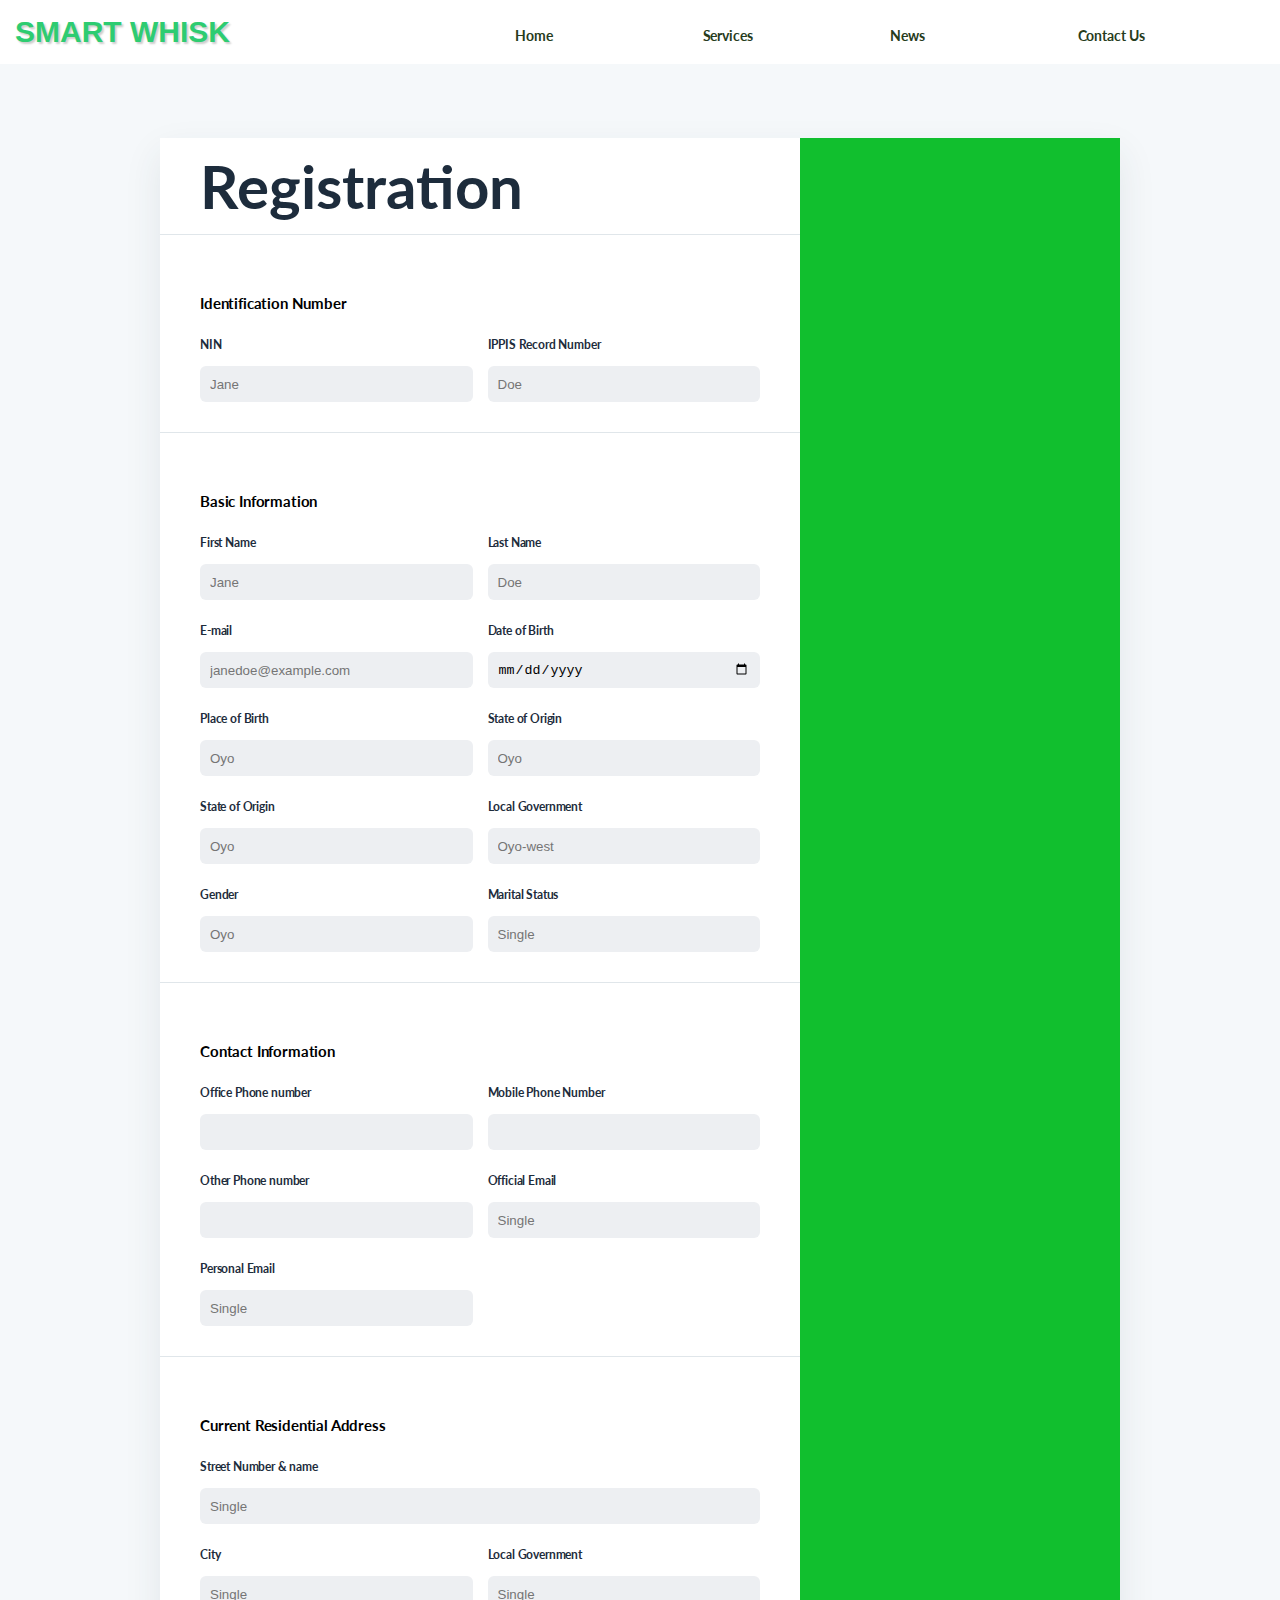
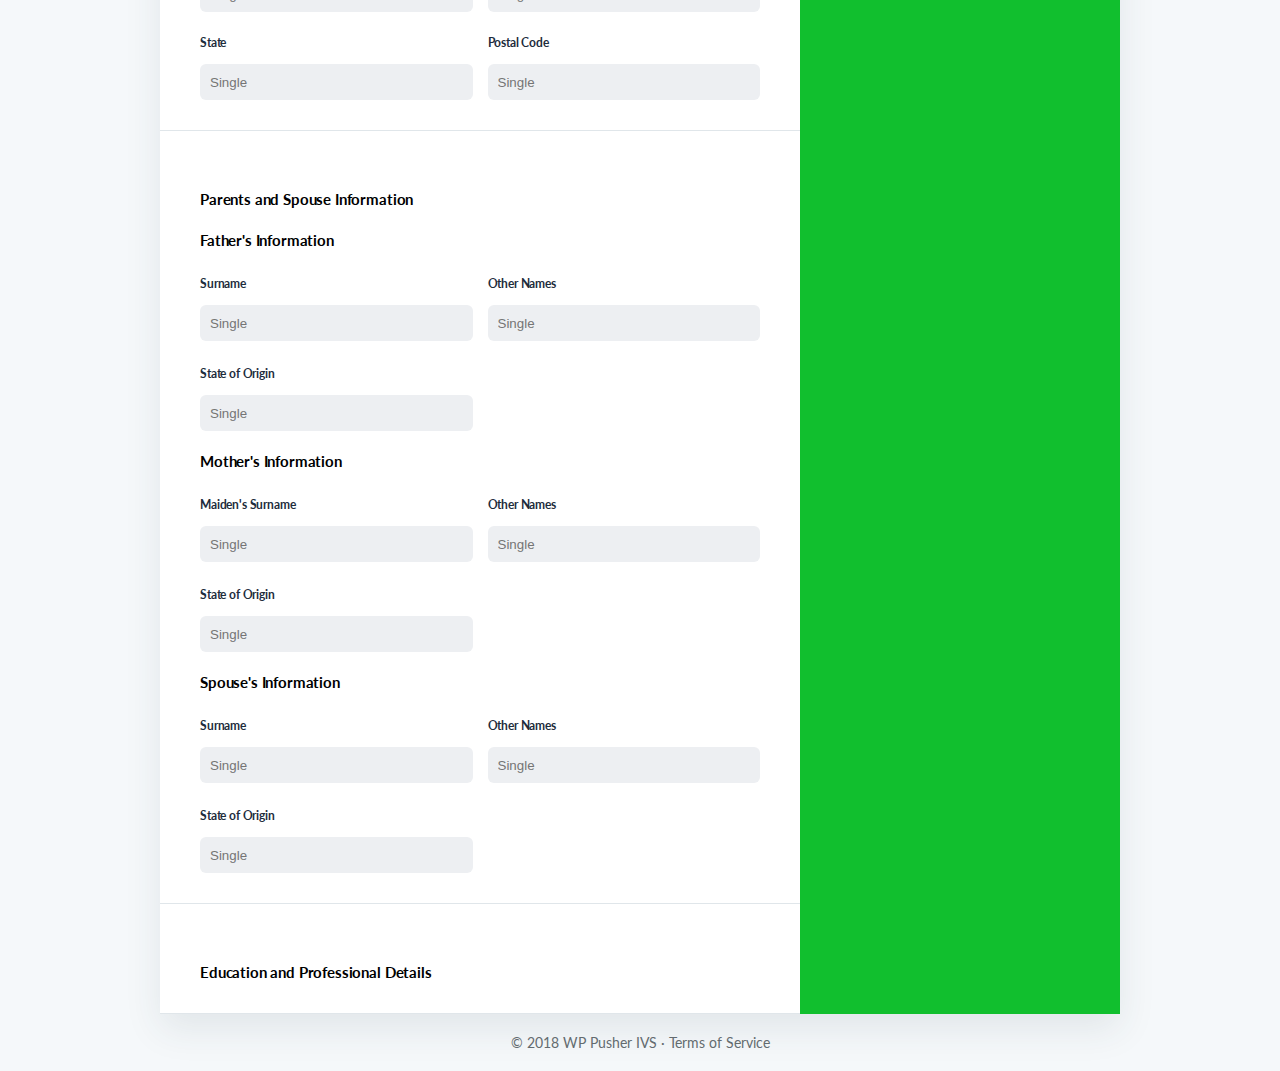
==== civil.html @ 65681c82 "initial commit" ====
<!DOCTYPE html>
<html lang="en">
<head>
    <meta charset="UTF-8">
    <meta name="viewport" content="width=device-width, initial-scale=1.0">
    <link rel="stylesheet" href="style.css">
    <link rel="stylesheet" href="form.css"><title>Document</title>
</head>
<body>
    <header>
        <nav>
          <section class="logo">
            <div>Smart Whisk</div>
          </section>
          <section class="nav">
            <ul>
              <li><a href="./index.html">Home</a></li>
              <li><a href="#">Services</a></li>
              <li><a href="#">News</a></li>
              <li><a href="#">Contact Us</a></li>
            </ul>
          </section>
        </nav>
        <section class="banner">
          <img src="" alt="" />
        </section>
    </header>
    
    <section class="main">
        <main>
            <div class="title">
                <h1>Registration</h1>
            </div>
            <div class="id-number info">
                <div class="inf">
                    <h3>Identification Number</h3>
                </div>
                <p class="nin col1">
                    <label for="">NIN</label><br />
                    <input type="text" name="" id="" placeholder="Jane" />
                </p>
                <p class="ipp col2">
                    <label for="">IPPIS Record Number</label><br />
                    <input type="text" name="" id="" placeholder="Doe" />
                </p>
            </div>
            <div class="basic info">
                <div class="inf">
                    <!-- <span><img src="./image/1.svg" alt="" /></span> -->
                    <h3>Basic Information</h3>
                </div>
                <p class="firstname col1">
                    <label for="">First Name</label><br />
                    <input type="text" name="" id="" placeholder="Jane" />
                </p>
                <p class="lastname col2">
                    <label for="">Last Name</label><br />
                    <input type="text" name="" id="" placeholder="Doe" />
                </p>
                <p class="email col1">
                    <label for="">E-mail</label><br />
                    <input type="email" name="" id="" placeholder="janedoe@example.com" />
                </p>
                <p class="date col2">
                    <label for="">Date of Birth</label>
                    <input type="date" name="" id="">
                </p>
                <p class="pob col1">
                    <label for="">Place of Birth</label>
                    <input type="text" name="" id="" placeholder="Oyo">
                </p>
                <p class="col2">
                    <label for="">State of Origin</label>
                    <input type="text" name="" id="" placeholder="Oyo">
                </p>
                <p class="col1">
                    <label for="">State of Origin</label>
                    <input type="text" name="" id="" placeholder="Oyo">
                </p>
                <p class="col2">
                    <label for="">Local Government</label>
                    <input type="text" name="" id="" placeholder="Oyo-west">
                </p>
                <p class="col1">
                    <label for="">Gender</label>
                    <input type="text" name="" id="" placeholder="Oyo">
                </p>
                <p class="col2">
                    <label for="">Marital Status</label>
                    <input type="text" name="" id="" placeholder="Single">
                </p>
            </div>
            <div class="contact info">
                <div class="inf">                    
                    <h3>Contact Information</h3>                    
                </div>
                <p class="col1">
                    <label for="">Office Phone number</label>
                    <input type="tel" name="" id="">
                </p>
                <p class="col2">
                    <label for="">Mobile Phone Number</label>
                    <input type="tel" name="" id="">
                </p>
                <p class="col1">
                    <label for="">Other Phone number</label>
                    <input type="tel" name="" id="">
                </p>
                <p class="col2">
                    <label for="">Official Email</label>
                    <input type="email" name="" id="" placeholder="Single">
                </p>
                <p class="col1">
                    <label for="">Personal Email</label>
                    <input type="email" name="" id="" placeholder="Single">
                </p>            
            </div>
            <div class="res info">
                <div class="inf">                    
                    <h3>Current Residential Address</h3>
                    
                </div>
                <p class="cols3">
                    <label for="">Street Number & name</label>
                    <input type="text" name="" id="" placeholder="Single">
                </p>  
                <p class="col1">
                    <label for="">City</label>
                    <input type="text" name="" id="" placeholder="Single">
                </p>
                <p class="col2">
                    <label for="">Local Government</label>
                    <input type="text" name="" id="" placeholder="Single">
                </p>  
                <p class="col1">
                    <label for="">State</label>
                    <input type="text" name="" id="" placeholder="Single">
                </p>
                <p class="col2">
                    <label for="">Postal Code</label>
                    <input type="text" name="" id="" placeholder="Single">
                </p>

            </div>
            <div class="rel-info info">
                <div class="inf">
                    <h3>Parents and Spouse Information</h3>
                </div>
                <div class="family">
                    <h4>Father's Information</h4>
                    <p class="col1">
                        <label for="">Surname</label>
                        <input type="text" name="" id="" placeholder="Single">
                    </p>
                    <p class="col2">
                        <label for="">Other Names</label>
                        <input type="text" name="" id="" placeholder="Single">
                    </p>
                    <p class="col1">
                        <label for="">State of Origin</label>
                        <input type="text" name="" id="" placeholder="Single">
                    </p>

                </div>
                <div class="family">
                    <h4>Mother's Information</h4>
                    <p class="col1">
                        <label for="">Maiden's Surname</label>
                        <input type="text" name="" id="" placeholder="Single">
                    </p>
                    <p class="col2">
                        <label for="">Other Names</label>
                        <input type="text" name="" id="" placeholder="Single">
                    </p>
                    <p class="col1">
                        <label for="">State of Origin</label>
                        <input type="text" name="" id="" placeholder="Single">
                    </p>

                </div>
                <div class="family">
                    <h4>Spouse's Information</h4>
                    <p class="col1">
                        <label for="">Surname</label>
                        <input type="text" name="" id="" placeholder="Single">
                    </p>
                    <p class="col2">
                        <label for="">Other Names</label>
                        <input type="text" name="" id="" placeholder="Single">
                    </p>
                    <p class="col1">
                        <label for="">State of Origin</label>
                        <input type="text" name="" id="" placeholder="Single">
                    </p>

                </div>
                
            </div>
            <div class="qualification info">
                <div class="inf">
                    <h3>Education and Professional Details</h3>
                </div>
            </div>
        </main>
        <aside>
            
        </aside>
    </section>
    <footer class="footer">
        <p>&copy 2018 WP Pusher IVS · <span class="blue">Terms of Service</span></p>
    </footer>
</body>

</html>
---- style.css ----
*{
    margin: 0;
    padding: 0;
    box-sizing: border-box;
}

li{
  list-style: none;

}

a{
  text-decoration: none;
  color: rgb(39, 60, 29);
    font-family: 'Lato', sans-serif;
    font-size: 14px;
    font-weight: 700;
    line-height: 17px;
    letter-spacing: -0.01px;
    text-align: center;
}

.container{
    display: grid;
    grid-template-columns: 1fr 1fr;
}

header, main, footer{
  grid-column: span 3;
}


/* styling the header section */
header{
  display: grid;
  grid-template-rows: 1fr 1fr;
}

header > nav, header > section{
  grid-row: span 1;
}

nav{
  display: grid;
  grid-template-columns: 2fr 3fr;
  padding: 15px;
  background: rgba(255, 255, 255, 1);
}

.logo{
  grid-column: 1/ span 1;
}

.nav{
  grid-column: 2/ span 3;
}

.nav > ul {
  display: grid;
  grid-template-columns: 1fr 1fr 1fr 1fr;
  padding-top: 12px;
}

.logo > div {
    font-family: 'Poppins', sans-serif; /* Use a modern and stylish font like Poppins */
    color: #2ecc71; /* Green color */
    font-size: 30px;
    font-weight: bold;
    text-transform: uppercase;
    text-shadow: 2px 2px 2px rgba(0, 0, 0, 0.2); /* Add a subtle text shadow */
}
  
  .logo > div:hover {
    transform: scale(1.1); /* Scale the text on hover for a subtle effect */
    transition: transform 0.3s ease; /* Add a smooth transition on hover */
}


/* style the main section */

main{
  display: grid;
  grid-template-columns: 1fr 1fr;
}

.content{
  grid-column: span 2;
  display: grid;
  grid-template-columns: 1fr 1fr 1fr;
  gap: 15px;
  padding: 0 30px;
  border: 2px solid #2ecc71;
  background-color: #f5f3f3;
}


/* card design */
.card {
  width: 150x;
  background-color: #f9f9f9;
  border-radius: 10px;
  box-shadow: 0 4px 6px rgba(0, 0, 0, 0.1);
  padding: 20px;
  margin: 20px;
  height: 180px;
  text-align: center;
}

/* .card h2 {
  color: #333;
  font-size: 24px;
  margin-bottom: 10px;
} */

.card p {
  color: #666;
  font-size: 16px;
}

.card a {
  display: inline-block;
  padding: 8px 16px;
  margin-top: 10px;
  background-color: #34db58;
  color: #fff;
  text-decoration: none;
  border-radius: 5px;
}

.card a:hover {
  background-color: #19bf3f;
}
---- form.css ----
@import url("https://fonts.googleapis.com/css2?family=Lato:ital,wght@0,400;0,700;0,900;1,400&family=Roboto&display=swap");
* {
  margin: 0;
  padding: 0;
  box-sizing: border-box;
  text-decoration: none;
}

body {
  background: rgba(245, 248, 250, 1);
  display: grid;
  grid-template-columns: 1fr 6fr 1fr;
  grid-template-rows: auto;
}


.main {
  grid-column: 2 / span 1;
  grid-row: 2 / span 1;
  /* border: 1px solid black; */
  margin-top: 10px;
  display: grid;
  grid-template-columns: 2fr 1fr;
  background: rgba(255, 255, 255, 1);
  box-shadow: 0px 5px 15px 0px rgba(0, 0, 0, 0.0491);
  box-shadow: 0px 15px 35px 0px rgba(43, 64, 78, 0.0955);
}

.footer {
  grid-column: 2 / span 1;
  grid-row: 3 / span 1;
  /* border: 1px solid black; */
  padding: 20px 0 20px 0;
  font-family: "Lato", sans-serif;
  font-size: 14px;
  font-weight: 400;
  line-height: 17px;
  letter-spacing: 0px;
  text-align: center;
  color: rgba(99, 107, 111, 1)
}


a {
    color: rgb(39, 60, 29);
    font-family: 'Lato', sans-serif;
    font-size: 14px;
    font-weight: 700;
    line-height: 17px;
    letter-spacing: -0.01px;
    text-align: center;
}


.main > main {
  grid-column: 1 / span 1;
  display: grid;
  grid-template-columns: 1fr;
  grid-template-rows: auto auto auto auto;
  row-gap: 20px;
}

.main > aside {
  grid-column: 2 / span 1;
  background: rgb(17, 191, 46);
  /* color: white;
  display: grid;
  grid-template-columns: 1fr;
  padding: 30px 80px 100px 80px;
  grid-template-rows: auto auto 100px auto; */
}

.main > main > div {
  grid-column: 1 / span 1;
  border-bottom: 1px solid rgba(224, 230, 234, 1);
  padding: 30px 2.5rem 30px 2.5rem;
}

.title {
  font-family: "Lato", sans-serif;
  font-size: 30px;
  font-weight: 400;
  line-height: 36px;
  letter-spacing: 0px;
  text-align: left;
  color: rgba(29, 44, 60, 1);

}

.info{
  display: grid;
  padding: 0;
  grid-template-columns: 1fr 1fr 1fr 1fr;
  column-gap: 15px;
}


.inf, .family{
  grid-column: 1 / span 4;
}

.family > h4{
  grid-column: 1/ span 4;
  margin-top: 12px;
}


.inf > h3 {
  padding-top: 7px;
  font-family: "lato", sans-serif;
  font-size: 15px;
  font-weight: 700;
  line-height: 22px;
  letter-spacing: -0.16px;
  /* text-align: center; */
  /* border: 2px solid green; */
}

.family{
  padding-top: 7px;
  font-family: "lato", sans-serif;
  font-size: 15px;
  font-weight: 700;
  line-height: 22px;
  letter-spacing: -0.16px;
  display: grid;
  grid-template-columns: 1fr 1fr 1fr 1fr;
  column-gap: 15px;
}
.col1 {
  grid-column: 1 / span 2;
  margin-top: 20px;
}


.col2 {
  grid-column: 3 / span 2;
  margin-top: 20px;
}

.cols3{
  grid-column: span 4;
  margin-top: 20px;
}






input {
  width: 100%;
  height: 36px;
  background: rgba(237, 239, 242, 1);
  border: 0;
  margin-top: 10px;
  border-radius: 6px;
  padding: 10px;
} 

label{
    font-family: 'Lato', sans-serif;
    font-size: 12px;
    font-weight: 700;
    line-height: 22px;
    letter-spacing: -0.16px;
    text-align: left;
    color: rgba(29, 44, 60, 1);

}



footer > p {
  text-align: center;
}
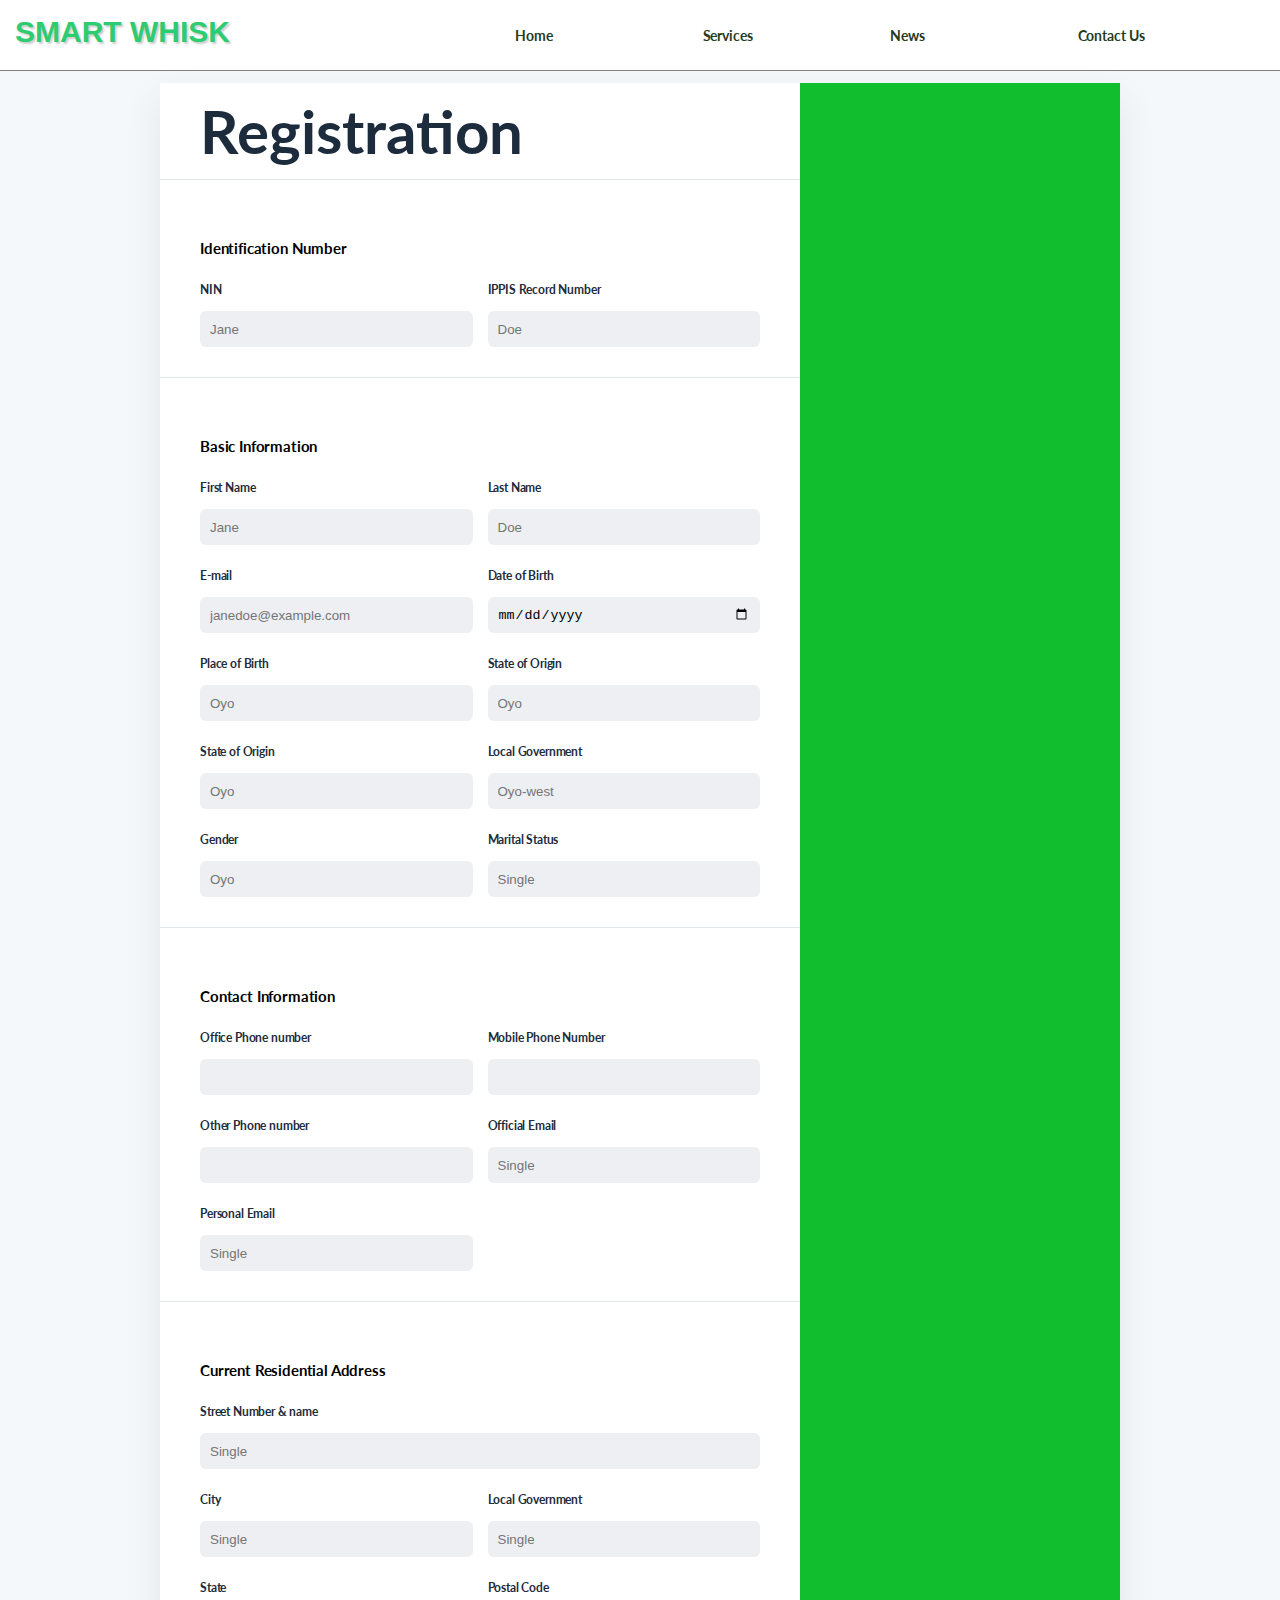
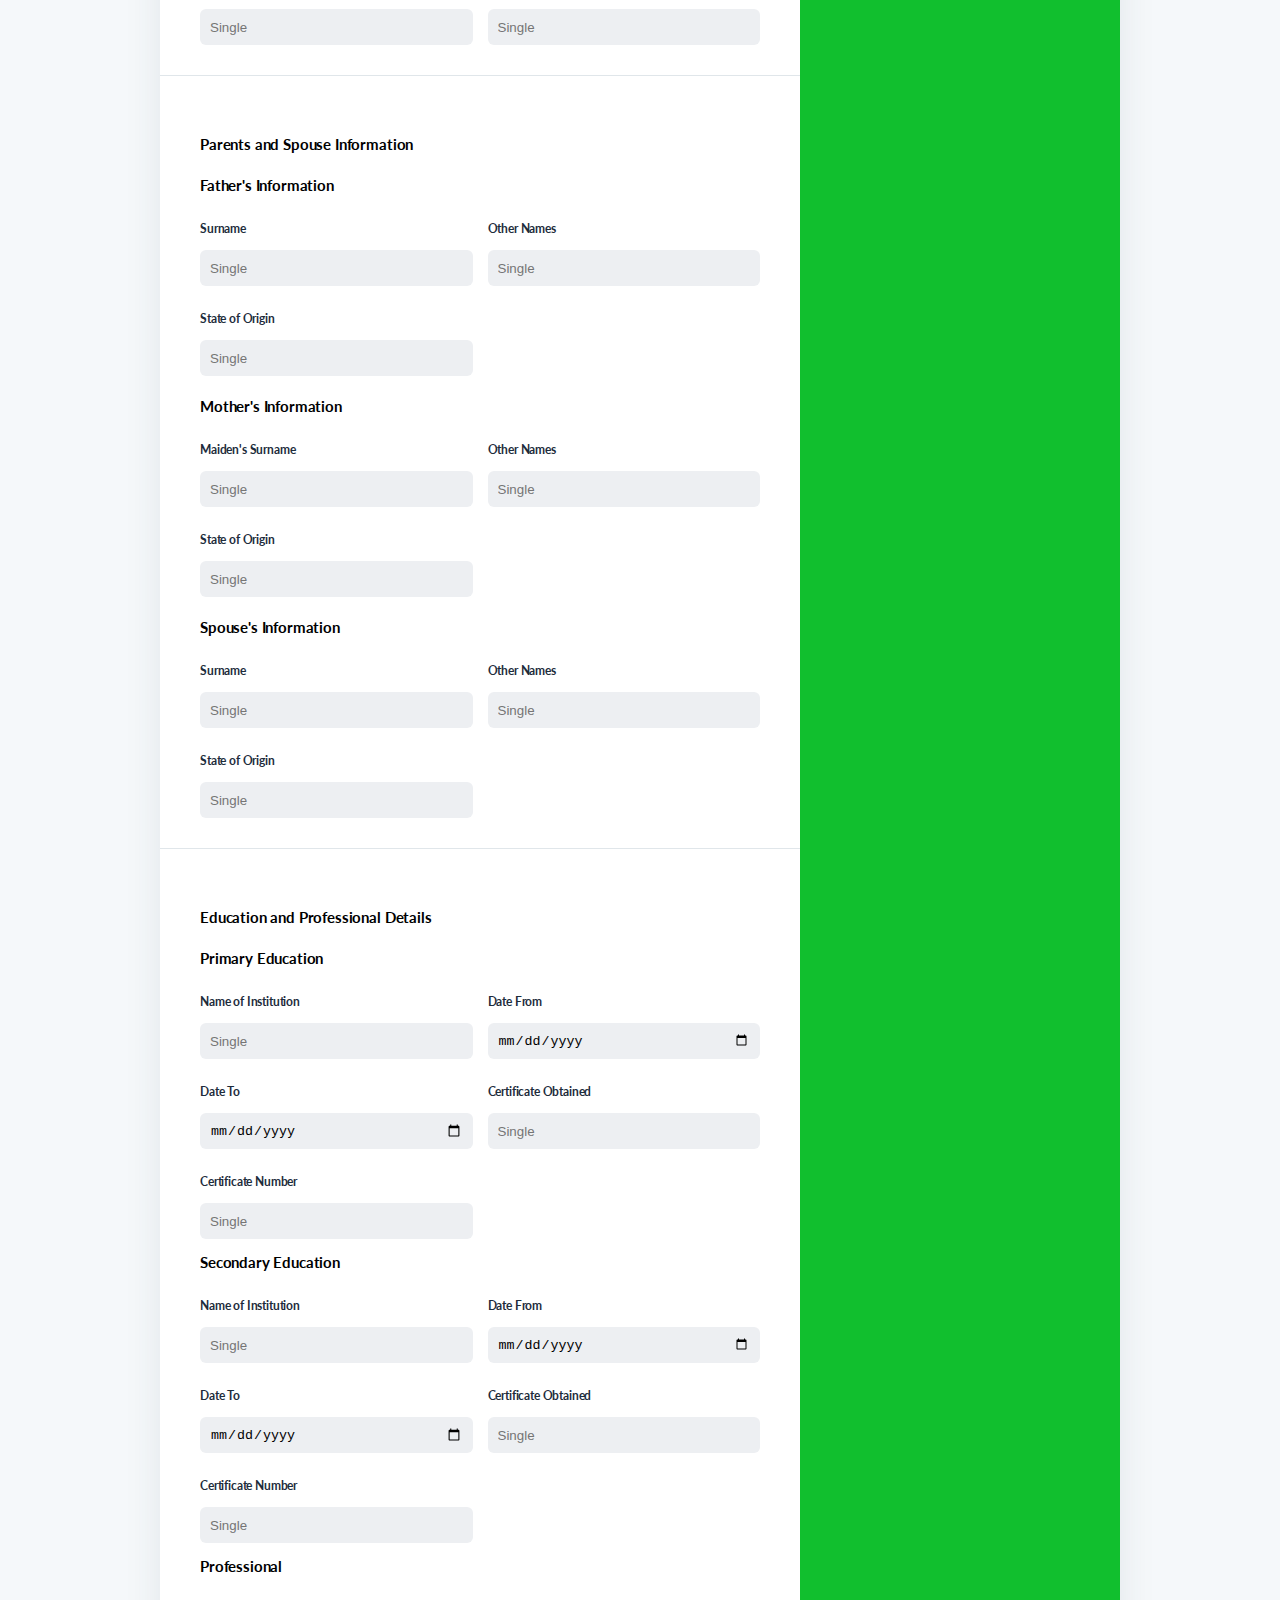
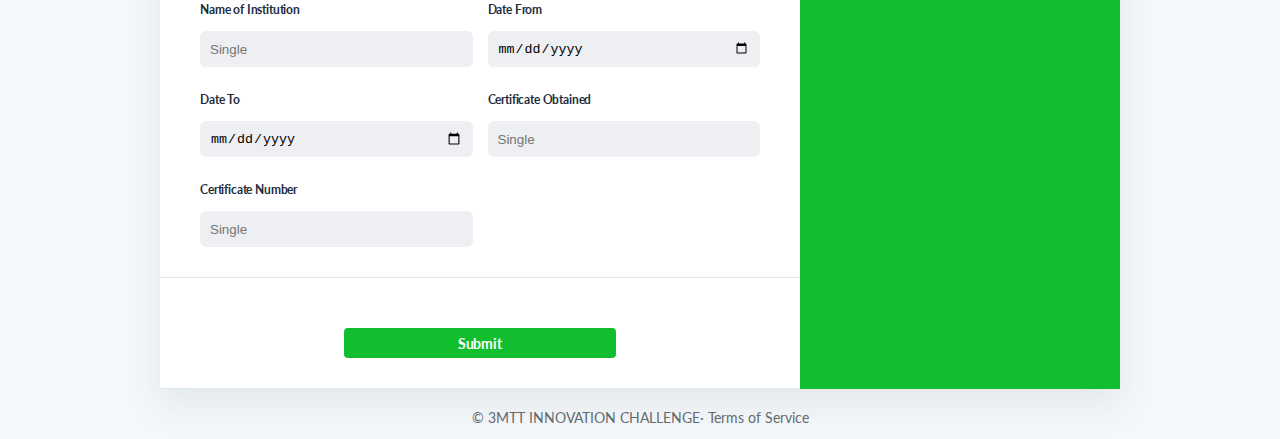
==== commit e66e1664: "added dashboard" ====
--- a/civil.html
+++ b/civil.html
@@ -21,13 +21,13 @@
             </ul>
           </section>
         </nav>
-        <section class="banner">
+        <!-- <section class="banner">
           <img src="" alt="" />
-        </section>
+        </section> -->
     </header>
     
     <section class="main">
-        <main>
+        <form action="#" method="post">
             <div class="title">
                 <h1>Registration</h1>
             </div>
@@ -200,14 +200,87 @@
                 <div class="inf">
                     <h3>Education and Professional Details</h3>
                 </div>
-            </div>
-        </main>
+                <div class="family">
+                    <h4>Primary Education</h4>
+                    <p class="col1">
+                        <label for="">Name of Institution</label>
+                        <input type="text" name="" id="" placeholder="Single">
+                    </p>
+                    <p class="col2">
+                        <label for="">Date From</label>
+                        <input type="date" name="" id="" placeholder="Single">
+                    </p>
+                    <p class="col1">
+                        <label for="">Date To</label>
+                        <input type="date" name="" id="" placeholder="Single">
+                    </p>
+                    <p class="col2">
+                        <label for="">Certificate Obtained</label>
+                        <input type="text" name="" id="" placeholder="Single">
+                    </p>
+                    <p class="col1">
+                        <label for="">Certificate Number</label>
+                        <input type="text" name="" id="" placeholder="Single">
+                    </p>
+                    <h4>Secondary Education</h4>
+                    <p class="col1">
+                        <label for="">Name of Institution</label>
+                        <input type="text" name="" id="" placeholder="Single">
+                    </p>
+                    <p class="col2">
+                        <label for="">Date From</label>
+                        <input type="date" name="" id="" placeholder="Single">
+                    </p>
+                    <p class="col1">
+                        <label for="">Date To</label>
+                        <input type="date" name="" id="" placeholder="Single">
+                    </p>
+                    <p class="col2">
+                        <label for="">Certificate Obtained</label>
+                        <input type="text" name="" id="" placeholder="Single">
+                    </p>
+                    <p class="col1">
+                        <label for="">Certificate Number</label>
+                        <input type="text" name="" id="" placeholder="Single">
+                    </p>
+                    <h4>Professional</h4>
+                    <p class="col1">
+                        <label for="">Name of Institution</label>
+                        <input type="text" name="" id="" placeholder="Single">
+                    </p>
+                    <p class="col2">
+                        <label for="">Date From</label>
+                        <input type="date" name="" id="" placeholder="Single">
+                    </p>
+                    <p class="col1">
+                        <label for="">Date To</label>
+                        <input type="date" name="" id="" placeholder="Single">
+                    </p>
+                    <p class="col2">
+                        <label for="">Certificate Obtained</label>
+                        <input type="text" name="" id="" placeholder="Single">
+                    </p>
+                    <p class="col1">
+                        <label for="">Certificate Number</label>
+                        <input type="text" name="" id="" placeholder="Single">
+                    </p>
+
+                </div>
+            </div>
+            <div class="info">
+                <button type="submit" class="btn">
+                    <a href="./dashboard.html">
+                        Submit
+                    </a>
+                </button>
+            </div>
+        </form>
         <aside>
             
         </aside>
     </section>
     <footer class="footer">
-        <p>&copy 2018 WP Pusher IVS · <span class="blue">Terms of Service</span></p>
+        <p>&copy 3MTT INNOVATION CHALLENGE· <span class="blue">Terms of Service</span></p>
     </footer>
 </body>
 
--- a/style.css
+++ b/style.css
@@ -1,5 +1,4 @@
-
-
+@import url("https://fonts.googleapis.com/css2?family=Lato:ital,wght@0,400;0,700;0,900;1,400&family=Roboto&display=swap");
 *{
     margin: 0;
     padding: 0;
@@ -31,11 +30,28 @@
   grid-column: span 3;
 }
 
+.banner{
+  background-image: url("./image/jason-leung-Xaanw0s0pMk-unsplash.jpg");
+  height: 300px;
+  background-size:cover;
+  display: grid;
+  place-items: center;
+  font-family: "lato", sans-serif;
+  font-size: 28px;
+  font-weight: 700;
+  line-height: 22px;
+  color: white;
+}
+
+/* .banner > p{
+  
+} */
+
 
 /* styling the header section */
 header{
   display: grid;
-  grid-template-rows: 1fr 1fr;
+  /* grid-template-rows: 1fr 1fr; */
 }
 
 header > nav, header > section{
@@ -47,14 +63,20 @@
   grid-template-columns: 2fr 3fr;
   padding: 15px;
   background: rgba(255, 255, 255, 1);
+  height: auto;
+  border-bottom: 1px solid gray;
+  margin-bottom: 2px;
 }
 
 .logo{
   grid-column: 1/ span 1;
+  height: 40px;
+  
 }
 
 .nav{
   grid-column: 2/ span 3;
+  height: 40px;
 }
 
 .nav > ul {
@@ -91,7 +113,7 @@
   grid-template-columns: 1fr 1fr 1fr;
   gap: 15px;
   padding: 0 30px;
-  border: 2px solid #2ecc71;
+  /* border: 2px solid #2ecc71; */
   background-color: #f5f3f3;
 }
 
@@ -106,6 +128,8 @@
   margin: 20px;
   height: 180px;
   text-align: center;
+  display: grid;
+  place-items: center;
 }
 
 /* .card h2 {
@@ -115,8 +139,12 @@
 } */
 
 .card p {
-  color: #666;
-  font-size: 16px;
+  text-align: center;
+  font-family: "lato", sans-serif;
+  font-size: 18px;
+  font-weight: 700;
+  line-height: 22px;
+  color: rgba(29, 44, 60, 1);
 }
 
 .card a {
@@ -134,3 +162,15 @@
 }
 
 
+footer{
+  text-align: center;
+  font-family: "lato", sans-serif;
+  font-size: 18px;
+  font-weight: 700;
+  line-height: 22px;
+  color: rgba(29, 44, 60, 1);
+  height: 50px;
+  padding: 20px;
+}
+
+
--- a/form.css
+++ b/form.css
@@ -52,7 +52,7 @@
 }
 
 
-.main > main {
+.main > form {
   grid-column: 1 / span 1;
   display: grid;
   grid-template-columns: 1fr;
@@ -63,14 +63,9 @@
 .main > aside {
   grid-column: 2 / span 1;
   background: rgb(17, 191, 46);
-  /* color: white;
-  display: grid;
-  grid-template-columns: 1fr;
-  padding: 30px 80px 100px 80px;
-  grid-template-rows: auto auto 100px auto; */
 }
 
-.main > main > div {
+.main > form > div {
   grid-column: 1 / span 1;
   border-bottom: 1px solid rgba(224, 230, 234, 1);
   padding: 30px 2.5rem 30px 2.5rem;
@@ -142,12 +137,6 @@
   grid-column: span 4;
   margin-top: 20px;
 }
-
-
-
-
-
-
 input {
   width: 100%;
   height: 36px;
@@ -166,9 +155,20 @@
     letter-spacing: -0.16px;
     text-align: left;
     color: rgba(29, 44, 60, 1);
-
 }
 
+.btn{
+  grid-column: 2/ span 2;
+  background: rgb(17, 191, 46);
+  height: 30px;
+  border: 0;
+  border-radius: 4px;
+  /* color: white; */
+}
+
+.btn>a{
+  color: white
+}
 
 
 footer > p {
